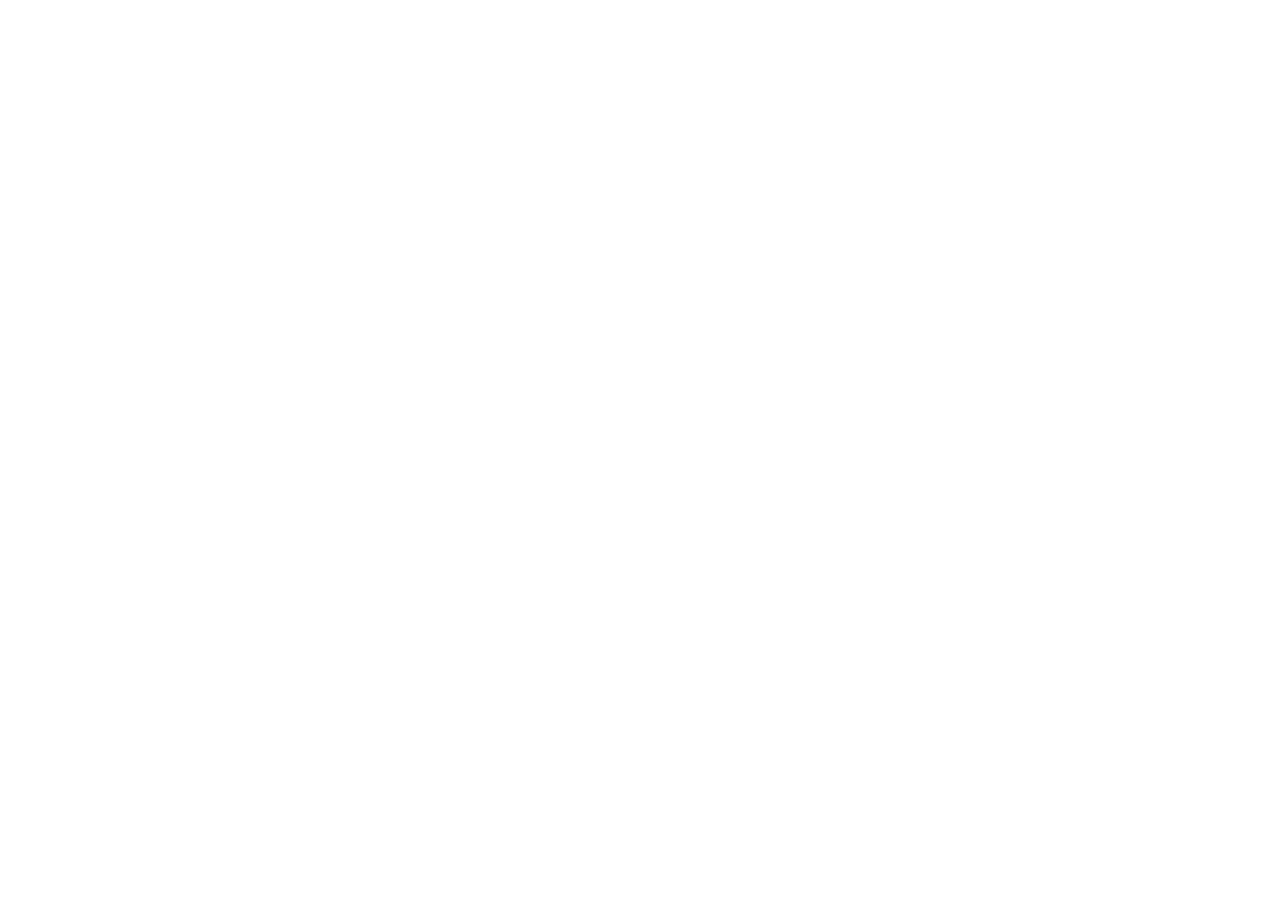
==== index.html @ cbd06228 "Comenzando el proyecto numero 2" ====
<!DOCTYPE html>
<html lang="en">
<head>
    <meta charset="UTF-8">
    <meta http-equiv="X-UA-Compatible" content="IE=edge">
    <meta name="viewport" content="width=device-width, initial-scale=1.0">
    <title>FrontEnd Store</title>
</head>
<body>
    
</body>
</html>
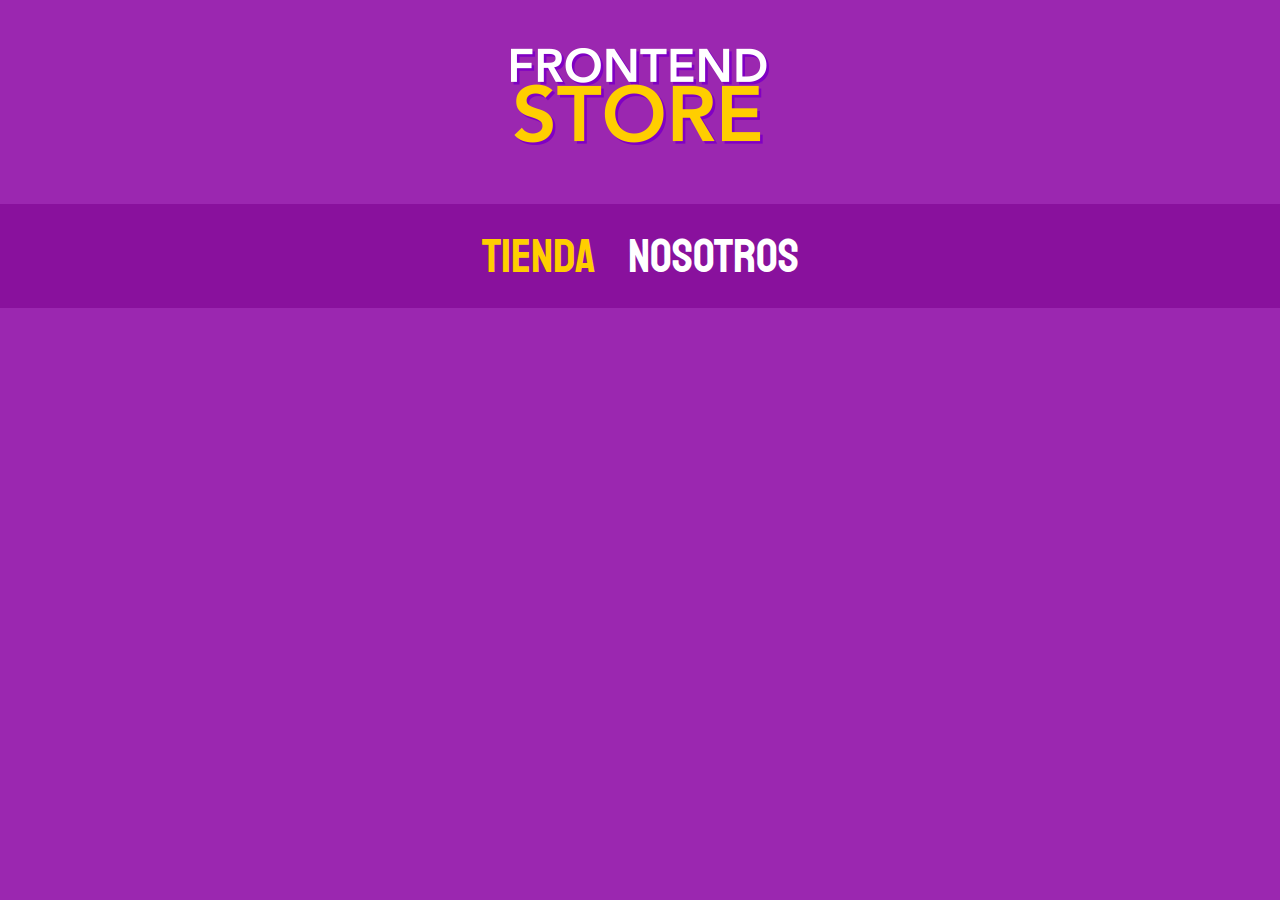
==== commit d998e8da: "Siguendo con el codigo" ====
--- a/index.html
+++ b/index.html
@@ -4,9 +4,25 @@
     <meta charset="UTF-8">
     <meta http-equiv="X-UA-Compatible" content="IE=edge">
     <meta name="viewport" content="width=device-width, initial-scale=1.0">
+    <link rel="stylesheet" href="css/normalize.css">
+    <link rel="preconnect" href="https://fonts.googleapis.com">
+<link rel="preconnect" href="https://fonts.gstatic.com" crossorigin>
+<link href="https://fonts.googleapis.com/css2?family=Lato:wght@400;700&family=Staatliches&display=swap" rel="stylesheet">
+    <link rel="stylesheet" href="css/style.css">
     <title>FrontEnd Store</title>
 </head>
 <body>
+
+    <header class="header">
+        <a href="index.html">
+            <img class="header__logo" src="/img/logo.png" alt="logotipo">
+        </a>
+    </header>
+
+    <nav class="navegacion">
+        <a class="navegacion__enlace navegacion__enlace--activo" href="#">Tienda</a>
+        <a class="navegacion__enlace" href="#">Nosotros</a>
+    </nav>
     
 </body>
 </html>--- a/css/style.css
+++ b/css/style.css
@@ -0,0 +1,83 @@
+:root{
+    --primario: #9b27b0;
+    --primarioOscuro:#89119d;
+    --secundario:#ffce00;
+    --secundarioOscuro: rgb(233,287,2);
+    --blanco: #fff;
+    --negro: #000;
+    --fuentePrincipal: 'Staatliches', cursive;
+}
+
+
+html{
+    box-sizing: border-box;
+    font: size 62.5%;
+}
+
+*, *:before, *:after {
+    box-sizing: inherit;
+}
+/* Globales  */
+body {
+    background-color: var(--primario);
+    font-size: 1.6rem;
+    line-height: 1.5;
+}
+
+p {
+    font-size: 1.8rem;
+    font-family: Arial, Helvetica, sans-serif;
+    color: var(--blanco);
+}
+
+a {
+    text-decoration: none;
+}
+
+img {
+    max-width: 100%;
+}
+
+.contenedor {
+    max-width: 120rem;
+    margin: 0 auto;
+}
+
+
+h1, h2, h3 {
+    text-align: center;
+    color: var(--secundario);
+    font-family: var(--fuentePrincipal);
+}
+
+h1 {font-size: 4rem;}
+h2 {font-size: 3.2rem;}
+h3 { font-size: 2.4rem;}
+
+.header {
+    display: flex;
+    justify-content: center;
+}
+
+.header__logo {
+    margin: 3rem 0;
+}
+
+.navegacion{
+    background-color:var(--primarioOscuro);
+    padding: 1rem 0;
+    display: flex;
+    justify-content: center;
+    gap: 2rem;
+}
+
+.navegacion__enlace{
+    font-family: var(--fuentePrincipal);
+    color: var(--blanco);
+    font-size:3rem;
+
+}
+.navegacion__enlace--activo,
+.navegacion__enlace:hover{
+    color: var(--secundario);
+}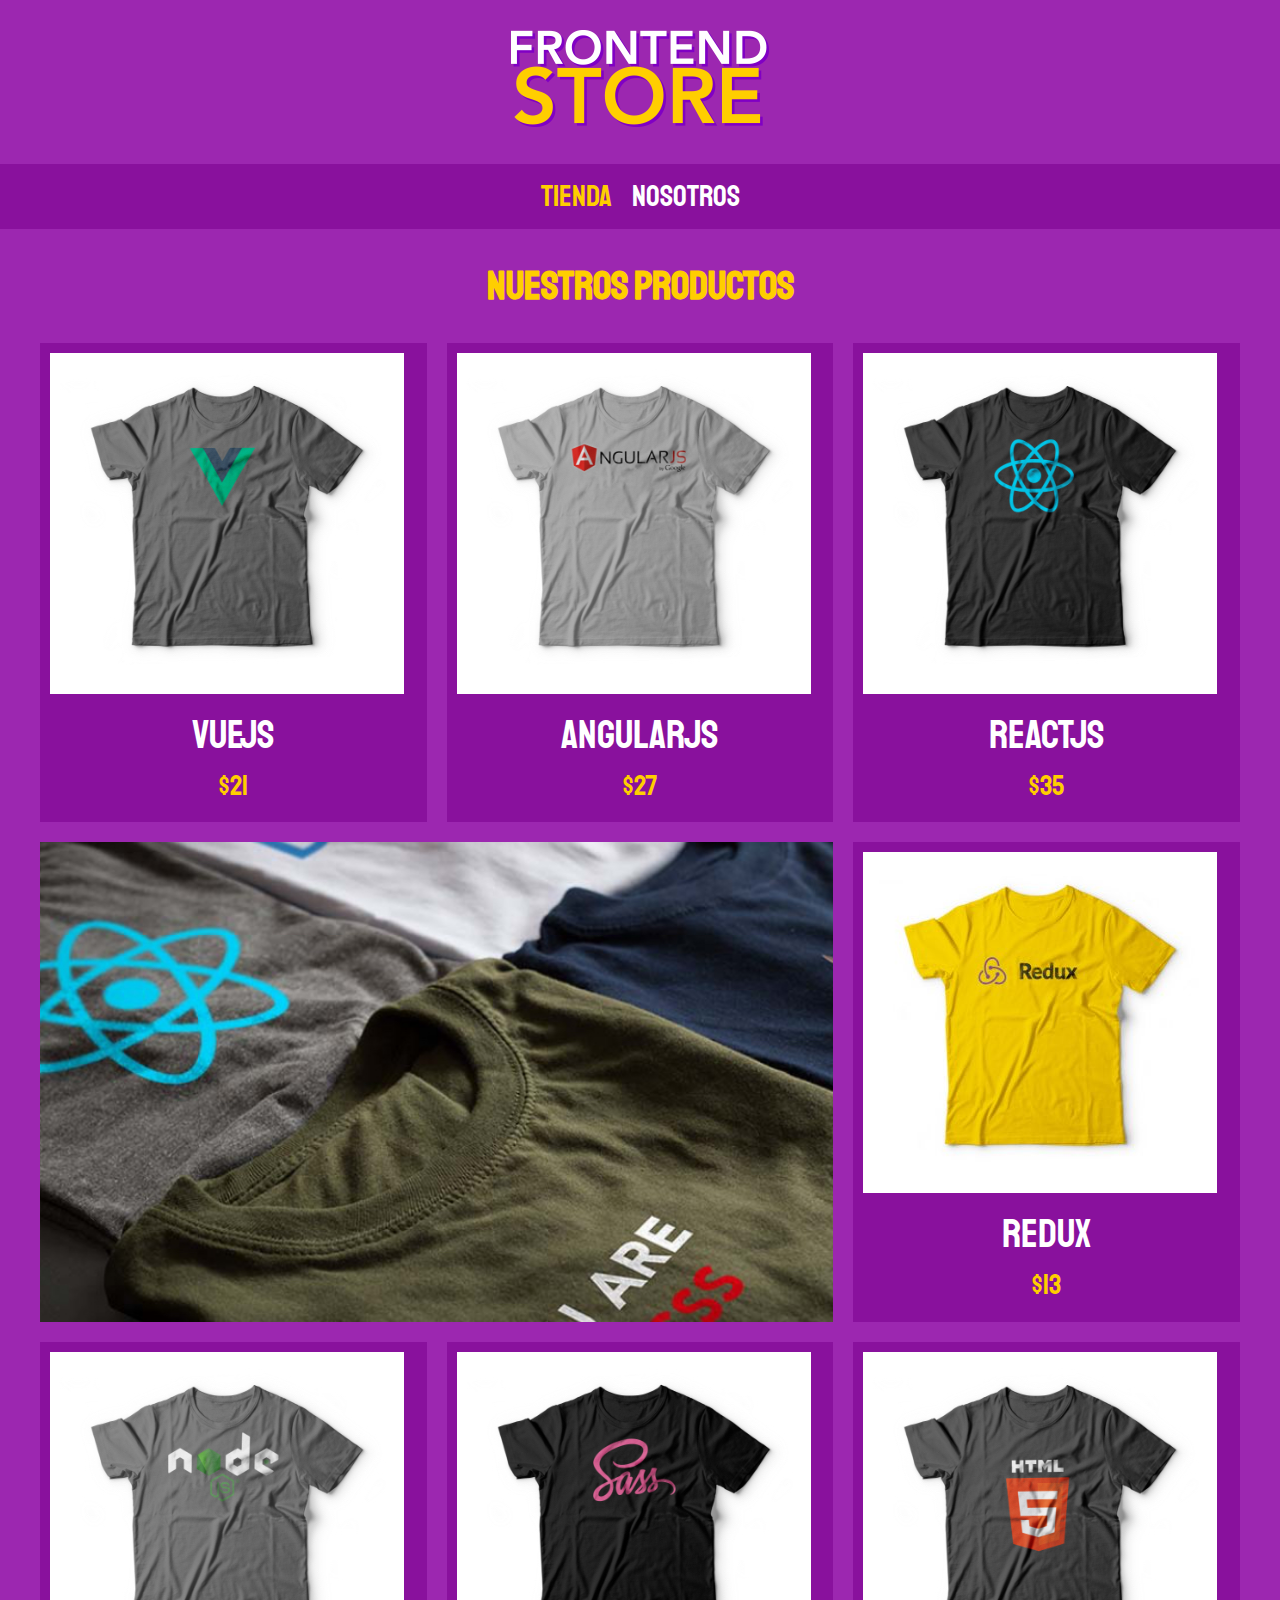
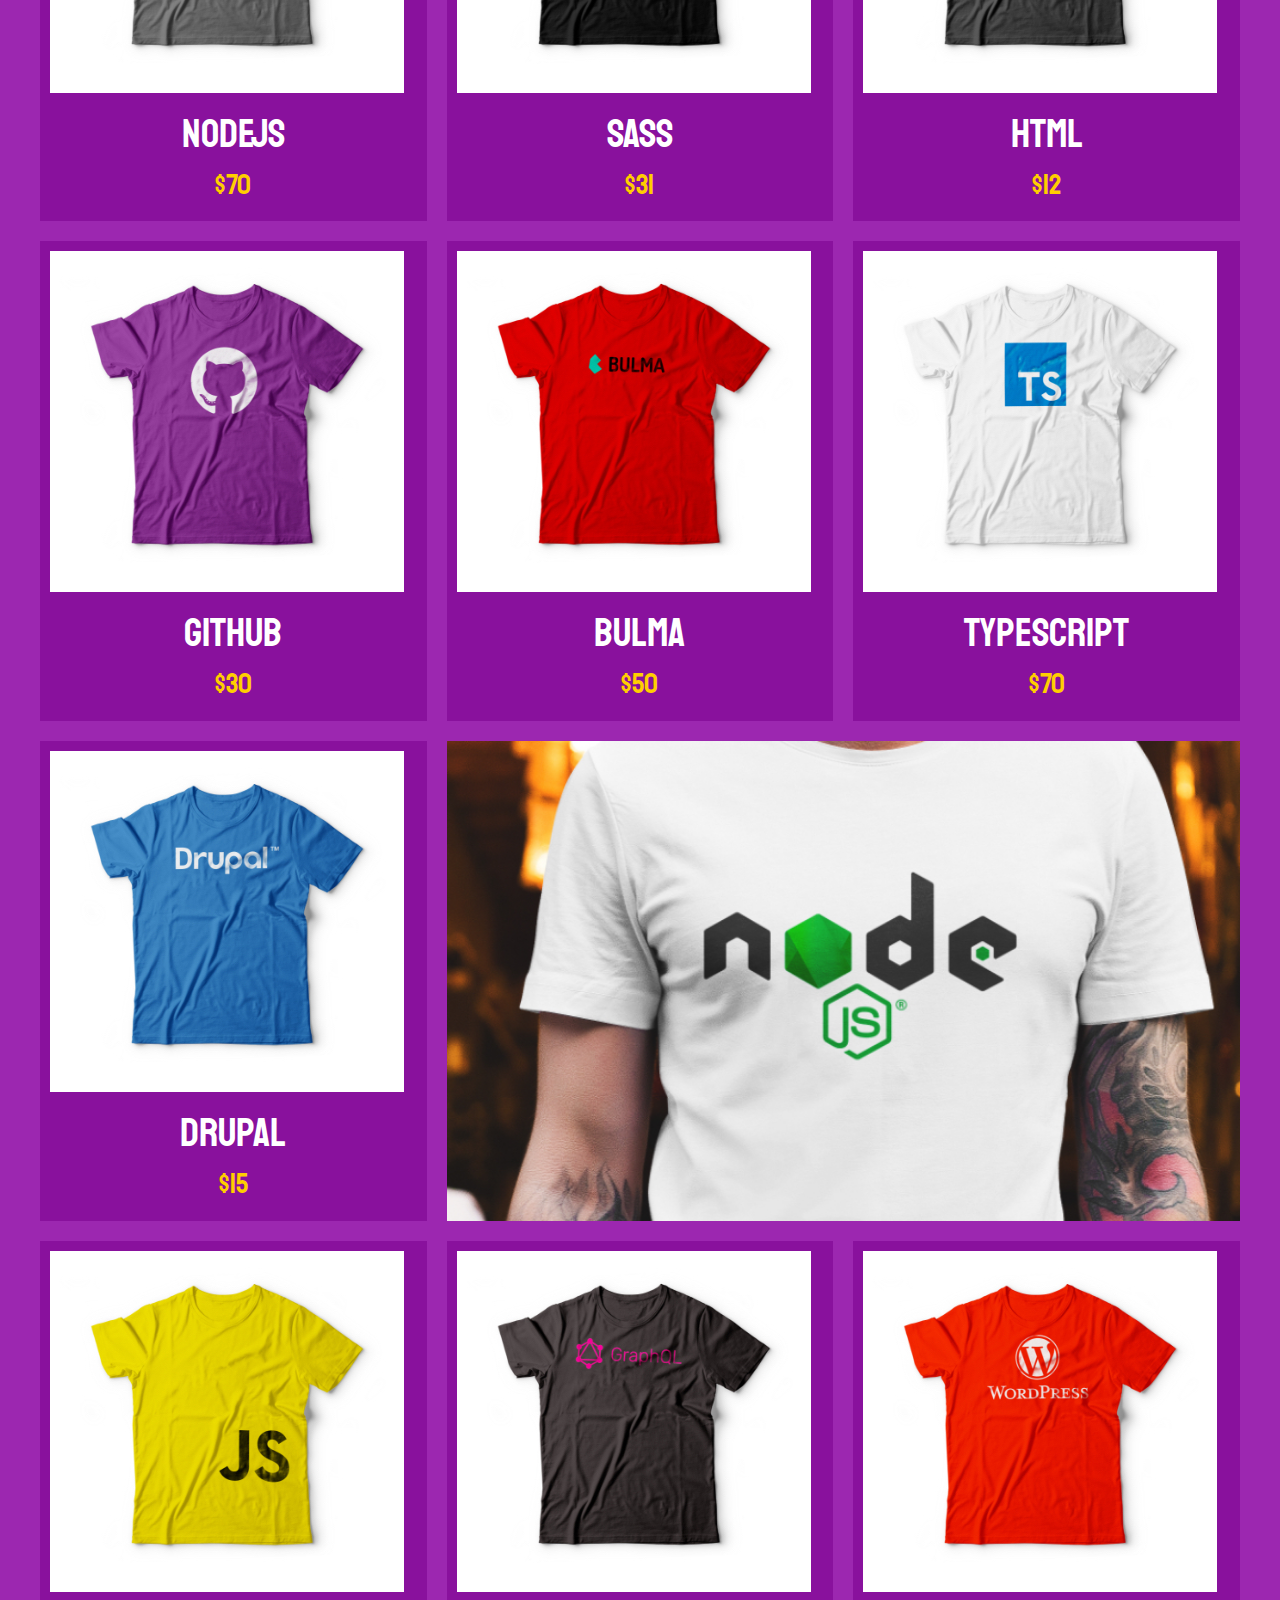
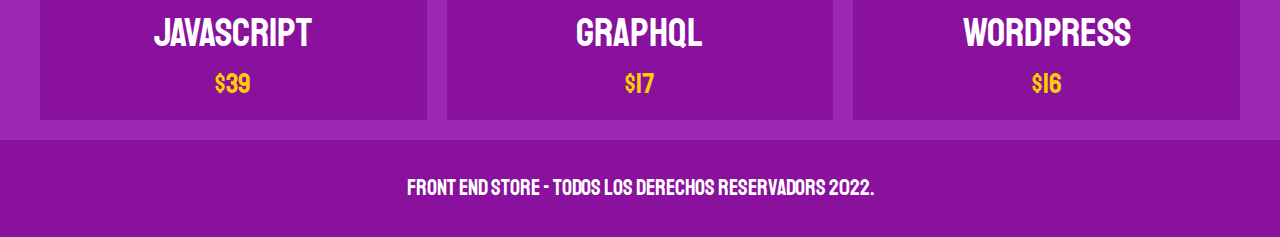
==== commit 3b24c100: "Terminado" ====
--- a/index.html
+++ b/index.html
@@ -12,17 +12,169 @@
     <title>FrontEnd Store</title>
 </head>
 <body>
-
-    <header class="header">
+    <header class="header"> 
         <a href="index.html">
             <img class="header__logo" src="/img/logo.png" alt="logotipo">
         </a>
     </header>
 
     <nav class="navegacion">
-        <a class="navegacion__enlace navegacion__enlace--activo" href="#">Tienda</a>
-        <a class="navegacion__enlace" href="#">Nosotros</a>
+        <a class="navegacion__enlace navegacion__enlace--activo" href="index.html">Tienda</a>
+        <a class="navegacion__enlace" href="nosotros.html">Nosotros</a>
     </nav>
+
+    <main class="contenedor">
+        <h1>Nuestros Productos</h1>
+
+                <div class="grid">
+                    <div class="producto">
+                        <a href="producto.html">
+                            <img class="producto__imagen" src="./img/1.jpg" alt="camisa">
+                            <div class="producto__informacion">
+                                <p class="producto__nombre">VueJS</p>
+                                <p class="producto__precio">$21</p>
+                            </div>
+                        </a>
+                    </div>
+
+                    <div class="producto">
+                        <a href="producto.html">
+                            <img class="producto__imagen" src="./img/2.jpg" alt="camisa">
+                            <div class="producto__informacion">
+                                <p class="producto__nombre">AngularJS</p>
+                                <p class="producto__precio">$27</p>
+                            </div>
+                        </a>
+                    </div>
+
+                    <div class="producto">
+                        <a href="producto.html">
+                            <img class="producto__imagen" src="./img/3.jpg" alt="camisa">
+                            <div class="producto__informacion">
+                                <p class="producto__nombre">ReactJS</p>
+                                <p class="producto__precio">$35</p>
+                            </div>
+                        </a>
+                    </div>
+
+                    <div class="producto">
+                        <a href="producto.html">
+                            <img class="producto__imagen" src="./img/4.jpg" alt="camisa">
+                            <div class="producto__informacion">
+                                <p class="producto__nombre">Redux</p>
+                                <p class="producto__precio">$13</p>
+                            </div>
+                        </a>
+                    </div>
+
+                    <div class="producto">
+                        <a href="producto.html">
+                            <img class="producto__imagen" src="./img/5.jpg" alt="camisa">
+                            <div class="producto__informacion">
+                                <p class="producto__nombre">NodeJS</p>
+                                <p class="producto__precio">$70</p>
+                            </div>
+                        </a>
+                    </div>
+
+                    <div class="producto">
+                        <a href="producto.html">
+                            <img class="producto__imagen" src="./img/6.jpg" alt="camisa">
+                            <div class="producto__informacion">
+                                <p class="producto__nombre">Sass</p>
+                                <p class="producto__precio">$31</p>
+                            </div>
+                        </a>
+                    </div>
+
+                    <div class="producto">
+                        <a href="producto.html">
+                            <img class="producto__imagen" src="./img/7.jpg" alt="camisa">
+                            <div class="producto__informacion">
+                                <p class="producto__nombre">HTML</p>
+                                <p class="producto__precio">$12</p>
+                            </div>
+                        </a>
+                    </div>
+
+                    <div class="producto">
+                        <a href="producto.html">
+                            <img class="producto__imagen" src="./img/8.jpg" alt="camisa">
+                            <div class="producto__informacion">
+                                <p class="producto__nombre">GitHub</p>
+                                <p class="producto__precio">$30</p>
+                            </div>
+                        </a>
+                    </div>
+
+
+                    <div class="producto">
+                        <a href="producto.html">
+                            <img class="producto__imagen" src="./img/9.jpg" alt="camisa">
+                            <div class="producto__informacion">
+                                <p class="producto__nombre">Bulma</p>
+                                <p class="producto__precio">$50</p>
+                            </div>
+                        </a>
+                    </div>
+
+                    <div class="producto">
+                        <a href="producto.html">
+                            <img class="producto__imagen" src="./img/10.jpg" alt="camisa">
+                            <div class="producto__informacion">
+                                <p class="producto__nombre">TypeScript</p>
+                                <p class="producto__precio">$70</p>
+                            </div>
+                        </a>
+                    </div>   
+
+                    <div class="producto">
+                        <a href="producto.html">
+                            <img class="producto__imagen" src="./img/11.jpg" alt="camisa">
+                            <div class="producto__informacion">
+                                <p class="producto__nombre">Drupal</p>
+                                <p class="producto__precio">$15</p>
+                            </div>
+                        </a>
+                    </div>   
+
+                    <div class="producto">
+                        <a href="producto.html">
+                            <img class="producto__imagen" src="./img/12.jpg" alt="camisa">
+                            <div class="producto__informacion">
+                                <p class="producto__nombre">JavaScript</p>
+                                <p class="producto__precio">$39</p>
+                            </div>
+                        </a>
+                    </div>   
+
+                    <div class="producto">
+                        <a href="producto.html">
+                            <img class="producto__imagen" src="./img/13.jpg" alt="camisa">
+                            <div class="producto__informacion">
+                                <p class="producto__nombre">GraphQL</p>
+                                <p class="producto__precio">$17</p>
+                            </div>
+                        </a>
+                    </div>   
+
+                    <div class="producto">
+                        <a href="producto.html">
+                            <img class="producto__imagen" src="./img/14.jpg" alt="camisa">
+                            <div class="producto__informacion">
+                                <p class="producto__nombre">WordPress</p>
+                                <p class="producto__precio">$16</p>
+                            </div>
+                        </a>
+                    </div>   
+             <div class="grafico grafico--camisas"></div>
+             <div class="grafico grafico--node"></div>
+        </div>
+    </main>
     
+    <footer  class="footer">
+        <p class="footer__texto"> Front End Store - Todos los derechos reservadors 2022.</p>
+    </footer>
+
 </body>
 </html>--- a/css/style.css
+++ b/css/style.css
@@ -1,83 +1,246 @@
-:root{
-    --primario: #9b27b0;
-    --primarioOscuro:#89119d;
-    --secundario:#ffce00;
-    --secundarioOscuro: rgb(233,287,2);
-    --blanco: #fff;
+:root {
+    --primario: #9C27B0;
+    --primarioOscuro: #89119D;
+    --secundario: #FFCE00;
+    --secundarioOscuro: rgb(233, 187, 2);
+    --blanco: #FFF;
     --negro: #000;
     --fuentePrincipal: 'Staatliches', cursive;
 }
 
-
-html{
+html {
     box-sizing: border-box;
-    font: size 62.5%;
+    font-size: 62.5%; 
 }
 
 *, *:before, *:after {
     box-sizing: inherit;
 }
-/* Globales  */
+
+/** Globales **/
 body {
     background-color: var(--primario);
     font-size: 1.6rem;
     line-height: 1.5;
 }
-
 p {
     font-size: 1.8rem;
     font-family: Arial, Helvetica, sans-serif;
     color: var(--blanco);
 }
-
 a {
     text-decoration: none;
 }
-
 img {
     max-width: 100%;
+}
+/* pagina del producto */
+.header__logo{
+    width: 100%;
+}
+
+.formulario{
+    display:grid;
+    grid-template-columns: repeat(2, 1fr);
+    gap: 2rem;
+}
+
+.formulario__campo{
+    border-width: 1rem;
+    border-style: solid;
+    border-color: var(--primarioOscuro);
+    /* border: 1rem solid var(--primarioOscuro); */
+    background-color: transparent;
+    color: var(--blanco);
+    font-size: 2rem;
+    font-family: Arial, Helvetica, sans-serif;
+    padding:1rem;
+    appearance: none;
+}
+
+
+.formulario__submit{
+    background-color: var(--secundario);
+    border: none;
+    font-size:2.1rem;
+    font-family:var(--fuentePrincipal);
+    padding:2rem;
+    transition: font-size .3s ease;
+    grid-column: 1/3;
+}
+
+.formulario__submit:hover{
+    font-size: 2.3rem;
+    cursor:pointer;
+    background-color: var(--secundarioOscuro);
+}
+
+@media(min-width:768px ){ 
+    .camisa{
+        display: grid;
+        grid-template-columns: repeat(2, 1fr);
+        column-gap: 2rem;
+    }
 }
 
 .contenedor {
     max-width: 120rem;
     margin: 0 auto;
 }
-
-
 h1, h2, h3 {
     text-align: center;
     color: var(--secundario);
     font-family: var(--fuentePrincipal);
 }
-
-h1 {font-size: 4rem;}
-h2 {font-size: 3.2rem;}
-h3 { font-size: 2.4rem;}
-
+h1 {
+    font-size: 4rem;
+}
+h2 {
+    font-size: 3.2rem;
+}
+h3 {
+    font-size: 2.4rem;
+}
+
+/** Header **/
 .header {
     display: flex;
     justify-content: center;
 }
-
 .header__logo {
     margin: 3rem 0;
 }
-
-.navegacion{
-    background-color:var(--primarioOscuro);
+/** Footer **/
+.footer {
+    background-color: var(--primarioOscuro);
+    padding: 1rem 0;
+    margin-top: 2rem;
+}
+.footer__texto {
+    font-family: var(--fuentePrincipal);
+    text-align: center;
+    font-size: 2.2rem;
+}
+/** Navegacion **/
+.navegacion {
+    background-color: var(--primarioOscuro);
     padding: 1rem 0;
     display: flex;
     justify-content: center;
+    gap: 2rem; 
+}
+.navegacion__enlace {
+    font-family: var(--fuentePrincipal);
+    color: var(--blanco);
+    font-size: 3rem;
+}
+.navegacion__enlace--activo,
+.navegacion__enlace:hover {
+    color: var(--secundario);
+}
+
+/** Grid **/
+.grid {
+    display: grid;
+    grid-template-columns: repeat(2, 1fr);
     gap: 2rem;
 }
-
-.navegacion__enlace{
-    font-family: var(--fuentePrincipal);
-    color: var(--blanco);
-    font-size:3rem;
-
-}
-.navegacion__enlace--activo,
-.navegacion__enlace:hover{
+@media (min-width: 768px) {
+    .grid {
+        grid-template-columns: repeat(3, 1fr);
+    }
+}
+
+/** Productos **/
+.producto {
+    background-color: var(--primarioOscuro);
+    padding: 1rem;
+}
+
+.producto__nombre {
+    font-size: 4rem;
+}
+.producto__precio {
+    font-size: 2.8rem;
     color: var(--secundario);
+}
+.producto__nombre,
+.producto__precio {
+    font-family: var(--fuentePrincipal);
+    margin: 1rem 0;
+    text-align: center;
+    line-height: 1.2;
+}
+
+/** Graficos **/
+.grafico {
+    min-height: 30rem;
+    background-repeat: no-repeat;
+    background-size: cover;
+    grid-column: 1 / 3;
+}
+.grafico--camisas {
+    grid-row: 2 / 3;
+    background-image: url(../img/grafico1.jpg);
+}
+.grafico--node {
+    background-image: url(../img/grafico2.jpg);
+    grid-row: 8 / 9;
+}
+
+@media (min-width: 768px) {
+    .grafico--node {
+        grid-row: 5 / 6;
+        grid-column: 2 / 4;
+    }
+}
+
+/** Nosotros **/
+.nosotros{
+    display: grid;
+    grid-template-rows:repeat(2,auto)
+}
+
+@media(min-width: 768px){    
+    .nosotros{
+        grid-template-columns: repeat(2, 1fr);
+        column-gap: 2rem;
+    }
+}
+    
+
+.nosotros__imagen{
+    grid-row: 1/2;
+    width: 100%;
+}
+
+@media(min-width: 768px){ 
+    .nosotros__imagen{
+        grid-column: 2/3;
+    }
+}
+
+/* Bloques */
+
+.bloques{
+    display: grid;
+    grid-template-columns: repeat(2, 1fr);
+    gap: 2rem;
+}
+
+@media(min-width: 768px){ 
+    .bloques{
+        grid-template-columns: repeat(4, 1fr)
+    }
+}
+
+.bloque{
+    text-align: center;
+}
+.bloque__titulo{
+    margin: 0;
+}
+
+.img-responsive{
+    width: 100%;
 }